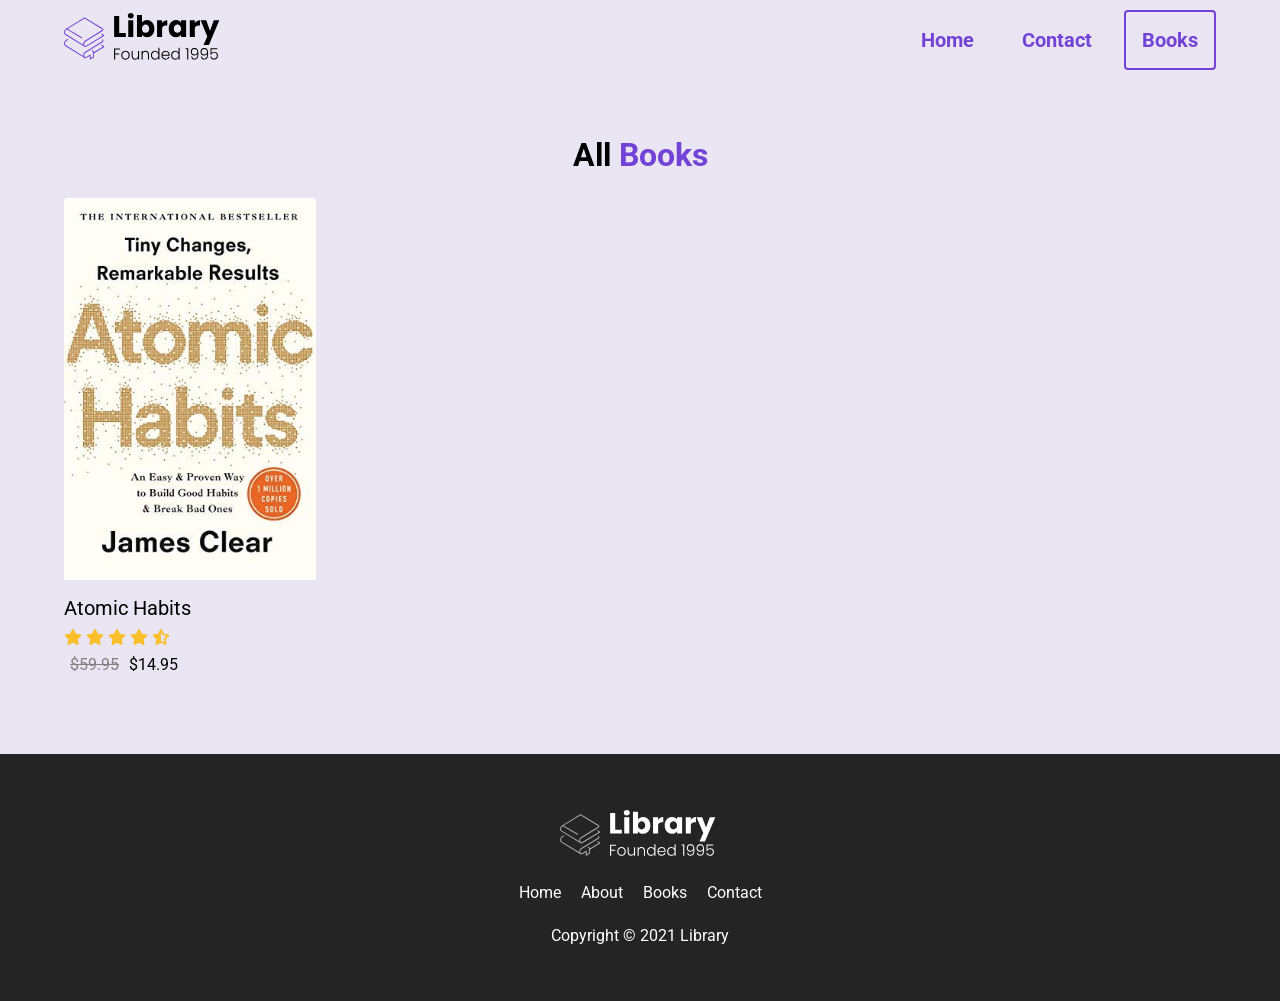
==== books.html @ ebd0ae80 "new pages added" ====
<!DOCTYPE html>
<html lang="en">
<head>
    <meta charset="UTF-8">
    <meta name="viewport" content="width=device-width, initial-scale=1.0">
    <title>Libray</title>
    <link rel="stylesheet" href="style.css">
    <link rel="stylesheet" href="https://cdnjs.cloudflare.com/ajax/libs/font-awesome/6.4.0/css/all.min.css">
  <script src="index.js"></script>
  <script src="books.js"></script>
</head>
<body id="books__body">
  <section>
    <nav>
      <div class="nav__container">
        <img class="logo" src="assets/Library.svg" alt="">
        <ul class="nav__links">
          <li><a href="#" class="nav__link">Home</a></li>
          <li><a href="#" class="nav__link">Contact</a></li>
          <li><a href="#" class="nav__link nav__link--primary">Books</a></li>
        </ul>
        <button class="btn__menu" onclick="openMenu()">
          <i class="fas fa-bars"></i>
        </button>
        <div class="menu__backdrop" style="visibility: hidden;">
          <button class="btn__menu btn__menu--close" onclick="closeMenu()">
            <i class="fas fa-times"></i>
          </button>
          <ul class="menu__links">
            <li class="menu__list">
              <a href="#" class="menu__link" onclick="closeMenu()">Home</a>
            </li>
            <li class="menu__list">
              <a href="#features" class="menu__link" onclick="closeMenu()">Books</a>
            </li>
            <li class="menu__list">
              <a class="menu__link no-cursor" onclick="closeMenu()">Contacts</a>
            </li>
          </ul>
        </div>
      </div>
    </nav>
  </section>

  <main id="books__main">
    <section>
      <div class="container">
        <div class="row">
            <h2 class="section__title books__header--title">
              All <span class="purple">Books</span>
            </h2>
            <div class="book">
              <figure class="book__img--wrapper">
                <img src="assets/atomic habits.jpg" alt="" class="book__title">
              </figure>
              <div class="book__title">
                Atomic Habits
              </div>
              <div class="book__ratings">
                <i class="fas fa-star"></i>
                <i class="fas fa-star"></i>
                <i class="fas fa-star"></i>
                <i class="fas fa-star"></i>
                <i class="fas fa-star-half-alt"></i>
              </div>
              <div class="book__price">
                <span class="book__price--normal">$59.95</span> $14.95
              </div>
            </div>
        </div>
      </div>
    </section>
  </main>

  <footer>
    <div class="container">
      <div class="row row__column">
        <a href="#">
          <figure class="footer__logo">
            <img src="assets/Library.svg" class="footer__logo--img" alt="">
          </figure>
        </a>
        <div class="footer__list">
          <a href="#" class="footer__link">Home</a>
          <a class="footer__link no-cursor">About</a>
          <a href="#features" class="footer__link">Books</a>
          <a class="footer__link no-cursor">Contact</a>
        </div>
        <div class="footer__copyright">Copyright &copy; 2021 Library</div>
      </div>
    </div>
  </footer>
</body>

</html>
---- style.css ----
@import url('https://fonts.googleapis.com/css2?family=Roboto:ital,wght@0,100..900;1,100..900&display=swap');
*{
    margin: 0;
    padding: 0;
    box-sizing: border-box;
    font-family: "Roboto", sans-serif;
}

html{
    scroll-behavior: smooth;
}

body{

    overflow-x: hidden;
}

a{
    text-decoration: none;
}

nav{
    height: 80px;
    display: flex;
}

img{
    width: 100%;
}

p{
    line-height: 1.5;
}

a:hover{
  text-decoration: underline;  
}

.nav__container{
    width: 100%;
    max-width: 1200px;
    padding: 0 24px;
    display: flex;
    justify-content: space-between;
    align-items: center;
    margin: 0 auto;
}

.purple{
    color: #7342d6;
}

.logo{
    width: 160px;
}

ul{
    display: flex;
}

li{
    list-style-type: none;
}

.nav__link{
    text-decoration: none;
    margin-left: 16px;
    font-size: 20px;
    color: #7342d6;
    font-weight: bold;
    padding: 16px;
}

.nav__link:hover{
   text-decoration: underline; 
}

.nav__link--primary{
    border: 2px solid #7342d6;
    border-radius: 4px;
}

.nav__link--primary:hover{
    text-decoration: none;
}

.btn__menu{
    background-color: transparent;
    font-size: 40px;
    text-align: center;
    border: none;
    color: #7342d6;
    display: none;
}

.menu__backdrop{
    position: absolute;
    background-color: #242424;
    top: 0;
    left: 0;
    right: 0;
    bottom: 0;
    z-index: 100;
    display: flex;
    justify-content: center;
    align-items: center;
    visibility: hidden;
    transition: all 300ms ease;
    opacity: 0;
}



.menu--open .menu__backdrop{
    visibility: visible;
    opacity: 1;
}

.menu--open{
    max-width: 100vh;
    overflow-y: hidden;
}

.menu__links{
    display: flex;
    flex-direction: column;
    align-items: center;
}

.menu__list{
    padding: 32px 0;
    font-size: 40px;
}

.menu__link{
    color: white;
}

.btn__menu--close{
    position: absolute;
    right: 20px;
    top: 10px;
    padding: 8px;
    color: white;
}


/* 

LANDING

*/

#landing{
    background-color: rgb(115, 66, 214, 0.1);
}

header{
    height: calc(100vh - 80px);
}

.header__container{
    width: 100%;
    max-width: 720px;
    margin: 0 auto;
    height: 100%;
    display: flex;
    flex-direction: column;
    justify-content: space-around;
}

.header__description{
    display: flex;
    flex-direction: column;
    align-items: center;
}

h1{
    font-size: 56px;
    color: #7342d6;
    margin-bottom: 24px;
    text-align: center;
}

h2{
    text-align: center;
    font-size: 32px;
    margin-bottom: 48px;
}

button{
    cursor: pointer;
}

button:active{
    transform: translateY(1px);
}

.btn{
    padding: 12px 24px;
    background-color: #7342d6;
    color: white;
    font-size: 20px;
    border-radius: 4px;
    border: none;
}

.header__img--wrapper{
    padding: 20px;
    z-index: 2;
}

.container{
    padding: 56px 0;
}

.row{
    width:100%;
    max-width: 1200px;
    margin: 0 auto;
}

.row__column{
    display: flex;
    flex-direction: column;
    align-items: center;
}

.no-cursor{
    cursor: not-allowed;
}

/* 

HIGHLIGHTS 

*/

#highlights {
    position: relative;
    max-width: 100%vh;
    display: flex;
    justify-content: center;
}

#highlights::before,
#highlights::after {
    background: url('assets/wave.svg');
    content: "";
    position: absolute;
    width: 101vw;
    height: 12vw;
    left: 0;
    z-index: 1;
    background-size: cover;
    background-repeat: no-repeat;
}

#highlights:before {
    top: 1px;
    transform: translateY( -100%);
}
#highlights:after {
    bottom: 1px;
    transform: translateY( 100%) rotate(180deg);
}

.highlight__wrapper{
    display: flex;
    flex-wrap: wrap;

}

.highlight{
    display: flex;
    flex-direction: column;
    align-items: center;
    padding: 0 24px;
}

.highlight__para{
    text-align: center;
    max-width: 280px;
}

.highlight__img{
    border: 2px solid #7342d65d;
    color: #7342d6;
    width: 100px;
    height: 100px;
    display: flex;
    align-items: center;
    justify-content: center;
    border-radius: 4px;
    font-size: 32px;
    margin-bottom: 24px;
}

.highlight__subtitle{
    font-size: 20px;
    margin-bottom: 16px;
    text-align: center;
}

/* 

FEATURES

*/

#features
{
    background-color: rgba(115, 66, 214, 0.1);
    padding-top: 8vw;
}

.books {
    display: flex;
    flex-wrap: wrap;
}

.book{
    width: 25%;
    padding: 24px;
}

.book__img{
    height: 380px;
    transition: all 300ms ease;
    cursor: not-allowed;
}

.book__img--wrapper{
    margin-bottom: 8px;
    border-radius: 4px;
    overflow: hidden;
    display: flex;
}

.book:hover .book__img{
    transform: scale(1.03);
}

.book__title {
    font-size: 20px;
    margin-bottom: 8px;
}

.book__title:hover{
    text-decoration: underline;
    cursor: no-drop;
}

.book__ratings{
    margin-bottom: 8px;
    color: #fabf2a;
}

.book__price--normal{
    text-decoration: line-through;
    padding: 6px;
    color: gray;
}


#recent {
    padding-top: 8vw;
}



/* 

EXPLORE 

*/

#explore{
    background-color: rgba(115, 66, 214, 0.1);
}


/* 

Footer

*/

footer{
    background-color: #242424
}

.footer__logo{
    display: flex;
}

.footer__logo--img{
    width: 160px;
    filter: grayscale(1) invert(1 );
}

.footer__link{
    color: white;
    padding: 0 8px;
}

.footer__copyright{
    color: #fff;
}

.footer__list{
    margin: 20px 0 24px 0;
}

/* BOOKS PAGE

**
*/

#books__body {
  background-color: rgba(47, 6, 130, 0.1);
  display: flex;
  flex-direction: column;
  min-height: 100vh;
}

#books__main {
  flex: 1;
}

.books__header {
  display: flex;
  justify-content: space-between;
  align-items: center;
  padding: 0 24px;
}

.books__header--title {
  margin-bottom: 0;
}

select {
  background-color: #fff;
  border-radius: 4px;
  border: 1px solid #dcdfe6;
  color: #606266;
  height: 40px;
  line-height: 40px;
  outline: none;
  padding: 0 16px;
  width: 100%;
  max-width: 200px;
}

.books__loading {
  width: 100%;
  display: flex;
  align-items: center;
  justify-content: center;
  padding-top: 60px;
  font-size: 60px;
  color: #7342d6;
}

.books__loading--spinner {
  display: none !important;
}

.books__loading .books__loading--spinner {
  display: block !important;
}

.fa-spinner {
  animation: rotate 600ms infinite linear;
}

@keyframes rotate {
  0% {
    transform: rotate(0);
  }

  100% {
    transform: rotate(360deg);
  }
}


/* 
SMALL PHONES, TABLETS, LARGE SMARTPHONES
 */

@media (max-width: 768px) {
    .header__description{
     padding: 0 24px;   
    }

    h1{
        font-size: 40px;
    }

    h2{
        font-size: 26px;
    }

    button{
        font-size: 18px;
    }

    .book{
        width: 50%;
    }
}

/* SMALL PHONES, LARGE SMART PHONES*/
@media (max-width: 550px) {
    .nav__links{
        display: none;
    }

    .btn__menu{
        display: block;
    }

    .highlight{
        width: 100%;
        margin-bottom: 24px;
    }

    .highlight:not(:last-child){
        margin-bottom: 24px;
    }
}
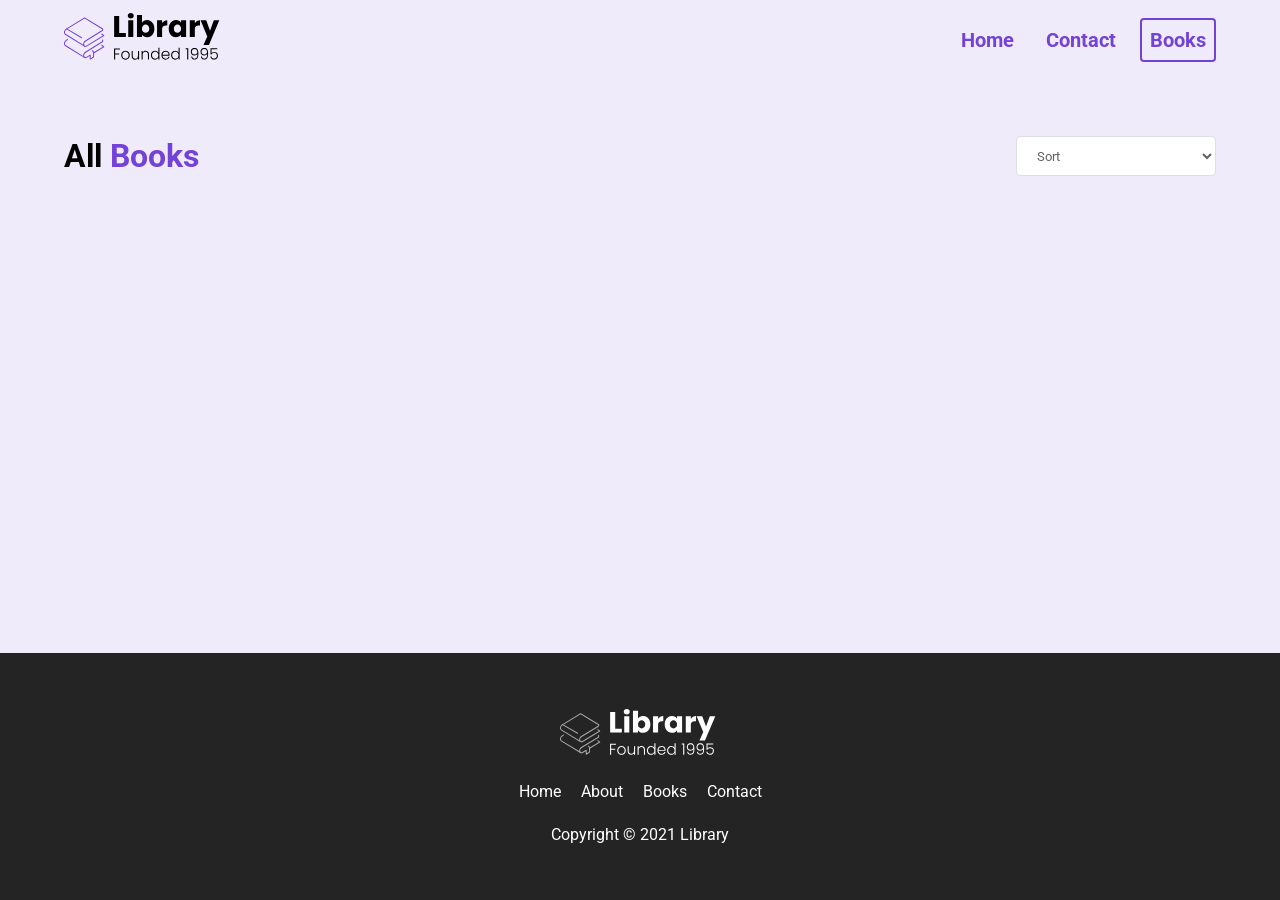
==== commit 4c058848: "new updated pages" ====
--- a/books.html
+++ b/books.html
@@ -1,14 +1,17 @@
 <!DOCTYPE html>
 <html lang="en">
+
 <head>
-    <meta charset="UTF-8">
-    <meta name="viewport" content="width=device-width, initial-scale=1.0">
-    <title>Libray</title>
-    <link rel="stylesheet" href="style.css">
-    <link rel="stylesheet" href="https://cdnjs.cloudflare.com/ajax/libs/font-awesome/6.4.0/css/all.min.css">
+  <meta charset="UTF-8">
+  <meta http-equiv="X-UA-Compatible" content="IE=edge">
+  <meta name="viewport" content="width=device-width, initial-scale=1.0">
+  <title>Library</title>
+  <link rel="stylesheet" href="styles.css">
+  <link rel="stylesheet" href="https://cdnjs.cloudflare.com/ajax/libs/font-awesome/6.4.0/css/all.min.css">
   <script src="index.js"></script>
   <script src="books.js"></script>
 </head>
+
 <body id="books__body">
   <section>
     <nav>
@@ -46,27 +49,20 @@
     <section>
       <div class="container">
         <div class="row">
+          <div class="books__header">
             <h2 class="section__title books__header--title">
               All <span class="purple">Books</span>
             </h2>
-            <div class="book">
-              <figure class="book__img--wrapper">
-                <img src="assets/atomic habits.jpg" alt="" class="book__title">
-              </figure>
-              <div class="book__title">
-                Atomic Habits
-              </div>
-              <div class="book__ratings">
-                <i class="fas fa-star"></i>
-                <i class="fas fa-star"></i>
-                <i class="fas fa-star"></i>
-                <i class="fas fa-star"></i>
-                <i class="fas fa-star-half-alt"></i>
-              </div>
-              <div class="book__price">
-                <span class="book__price--normal">$59.95</span> $14.95
-              </div>
-            </div>
+            <select id="filter">
+              <option value="" disabled selected>Sort</option>
+              <option value="LOW_TO_HIGH">Price, Low to High</option>
+              <option value="HIGH_TO_LOW">Price, High to Low</option>
+              <option value="RATING">Rating</option>
+            </select>
+          </div>
+          <div class="books">
+            
+          </div>
         </div>
       </div>
     </section>
--- a/styles.css
+++ b/styles.css
@@ -0,0 +1,531 @@
+@import url('https://fonts.googleapis.com/css2?family=Roboto:wght@400;500;700&display=swap');
+* {
+  padding: 0;
+  margin: 0;
+  box-sizing: border-box;
+  font-family: 'Roboto', sans-serif;
+}
+
+html {
+  scroll-behavior: smooth;
+}
+
+body {
+  max-width: 100vw;
+  overflow-x: hidden;
+}
+
+nav {
+  height: 80px;
+  display: flex;
+}
+
+img {
+  width: 100%;
+}
+
+p {
+  line-height: 1.5;
+}
+
+a {
+  text-decoration: none;
+}
+
+a:hover {
+  text-decoration: underline;
+}
+
+
+
+ul {
+  display: flex;
+}
+
+li {
+  list-style-type: none;
+}
+
+h1 {
+  font-size: 56px;
+  color: #7342d6;
+  margin-bottom: 24px;
+  text-align: center;
+}
+
+h2 {
+  font-size: 32px;
+  margin-bottom: 32px;
+  text-align: center;
+}
+
+button {
+  cursor: pointer;
+}
+
+button:active {
+  transform: translateY(1px);
+}
+
+.btn {
+  background-color: #7342d6;
+  color: white;
+  padding: 12px 24px;
+  font-size: 20px;
+  border-radius: 4px;
+  border: none;
+}
+
+.purple {
+  color: #7342d6;
+}
+
+.logo {
+  width: 160px;
+}
+
+.nav__container {
+  width: 100%;
+  max-width: 1200px;
+  padding: 0 24px;
+  display: flex;
+  justify-content: space-between;
+  align-items: center;
+  margin: 0 auto;
+}
+
+.nav__link {
+  margin-left: 16px;
+  text-decoration: none;
+  font-size: 20px;
+  color: #7342d6;
+  font-weight: bold;
+  padding: 8px;
+}
+
+.nav__link:hover {
+  text-decoration: underline;
+}
+
+.nav__link--primary {
+  border: 2px solid #7342d6;
+  border-radius: 4px;
+}
+
+.nav__link--primary:hover {
+  text-decoration: none;
+}
+
+.btn__menu {
+  background-color: transparent;
+  font-size: 40px;
+  border: none;
+  color: #7342d6;
+  display: none;
+}
+
+.menu__backdrop {
+  position: absolute;
+  background-color: #242424;
+  top: 0;
+  left: 0;
+  right: 0;
+  bottom: 0;
+  z-index: 99;
+  display: flex;
+  align-items: center;
+  justify-content: center;
+  visibility: hidden;
+  transition: all 300ms ease;
+  opacity: 0;
+  transform: translate(100%);
+}
+
+.menu--open {
+  max-height: 100vh;
+  overflow: hidden;
+}
+
+.menu--open .menu__backdrop {
+  visibility: visible !important;
+  opacity: 1;
+  transform: translate(0);
+}
+
+.menu__links {
+  display: flex;
+  flex-direction: column;
+  align-items: center;
+}
+
+.menu__list {
+  padding: 32px 0;
+}
+
+.menu__link {
+  color: white;
+  font-size: 40px;
+}
+
+.btn__menu--close {
+  position: absolute;
+  top: 10px;
+  right: 20px;
+  padding: 8px;
+  color: white;
+}
+
+
+/* 
+
+LANDING
+
+*/
+
+#landing {
+  background-color: rgba(115, 66, 214, 0.1)
+}
+
+header {
+  height: calc(100vh - 80px);
+}
+
+.header__container {
+  width: 100%;
+  max-width: 720px;
+  margin: 0 auto;
+  height: 100%;
+  display: flex;
+  flex-direction: column;
+  justify-content: space-around;
+}
+
+.header__description {
+  display: flex;
+  flex-direction: column;
+  align-items: center;
+}
+
+.header__img--wrapper {
+  padding: 20px;
+
+  /* Added this after the tutorial to 
+  show it over the wave on larger screens */
+  z-index: 50;
+}
+
+.container {
+  padding: 56px 0;
+}
+
+.row {
+  width: 100%;
+  max-width: 1200px;
+  margin: 0 auto;
+}
+
+.row__column {
+  display: flex;
+  flex-direction: column;
+  align-items: center;
+}
+
+.no-cursor {
+  cursor: not-allowed;
+}
+/* 
+
+HIGHLIGHTS 
+
+*/
+
+#highlights {
+  position: relative;
+  max-width: 100vw;
+}
+
+#highlights:after,
+#highlights:before {
+  background: url('assets/wave.svg');
+  content: "";
+  position: absolute;
+  width: 101vw;
+  height: 12vw;
+  left: 0;
+  z-index: 1;
+  background-size: cover;
+  background-repeat: no-repeat;
+}
+
+#highlights:before {
+  transform: translateY(-100%);
+  top: 1px;
+}
+
+#highlights:after {
+  transform: translateY(100%) rotate(180deg);
+  bottom: 1px;
+}
+
+.highlight__wrapper {
+  display: flex;
+  flex-wrap: wrap;
+}
+
+.highlight {
+  padding: 0 24px;
+  width: calc(100% / 3);
+  display: flex;
+  align-items: center;
+  flex-direction: column;
+}
+
+.highlight__para {
+  text-align: center;
+  max-width: 280px;
+}
+
+.highlight__img {
+  border: 2px solid #7342d65d;
+  color: #7342d6;
+  width: 100px;
+  height: 100px;
+  display: flex;
+  align-items: center;
+  justify-content: center;
+  border-radius: 4px;
+  font-size: 32px;
+  margin-bottom: 24px;
+}
+
+.highlight__subtitle {
+  font-size: 20px;
+  margin-bottom: 16px;
+  text-align: center;
+}
+
+/* 
+
+FEATURES 
+
+*/
+
+#features {
+  padding-top: 8vw;
+  background-color: rgba(115, 66, 214, 0.1);
+}
+
+.books {
+  display: flex;
+  flex-wrap: wrap;
+}
+
+.book {
+  width: 25%;
+  padding: 24px;
+  /* Added after tutorial to push all the books images down */
+  display: flex;
+  flex-direction: column;
+  justify-content: flex-end;
+}
+
+.book__img {
+  max-height: 380px;
+  transition: all 300ms ease;
+  cursor: not-allowed;
+  /* Added after tutorial to maintain image aspect ratio */
+  object-fit: contain;
+  object-position: left;
+}
+
+.book__img--wrapper {
+  margin-bottom: 8px;
+  border-radius: 4px;
+  overflow: hidden;
+  display: flex;
+}
+
+.book:hover .book__img {
+  transform: scale(1.03);
+}
+
+.book__title {
+  font-size: 20px;
+  margin-bottom: 8px;
+}
+
+.book__title:hover {
+  text-decoration: underline;
+  cursor: not-allowed;
+}
+
+.book__ratings {
+  margin-bottom: 8px;
+  color: #fabf2a;
+}
+
+.book__price--normal {
+  text-decoration: line-through;
+  padding-right: 6px;
+  color: #bfbfbf;
+}
+
+/* 
+
+EXPLORE
+
+*/
+
+#explore {
+  background-color: rgba(115, 66, 214, 0.1);
+}
+
+/* 
+
+FOOTER
+
+*/
+
+footer {
+  background-color: #242424;
+}
+
+.footer__logo {
+  display: flex;
+}
+
+.footer__logo--img {
+  width: 160px;
+  filter: grayscale(1) invert(1);
+}
+
+.footer__link,
+.footer__copyright {
+  color: #fff;
+}
+
+.footer__list {
+  margin: 20px 0 24px 0;
+}
+
+.footer__link {
+  padding: 0 8px;
+}
+
+/* 
+**
+
+BOOKS PAGE
+
+**
+*/
+
+#books__body {
+  background-color: rgba(115, 66, 214, 0.1);
+  display: flex;
+  flex-direction: column;
+  min-height: 100vh;
+}
+
+#books__main {
+  flex: 1;
+}
+
+.books__header {
+  display: flex;
+  justify-content: space-between;
+  align-items: center;
+  padding: 0 24px;
+}
+
+.books__header--title {
+  margin-bottom: 0;
+}
+
+select {
+  background-color: #fff;
+  border-radius: 4px;
+  border: 1px solid #dcdfe6;
+  color: #606266;
+  height: 40px;
+  line-height: 40px;
+  outline: none;
+  padding: 0 16px;
+  width: 100%;
+  max-width: 200px;
+}
+
+.books__loading {
+  width: 100%;
+  display: flex;
+  align-items: center;
+  justify-content: center;
+  padding-top: 60px;
+  font-size: 60px;
+  color: #7342d6;
+}
+
+.books__loading--spinner {
+  display: none !important;
+}
+
+.books__loading .books__loading--spinner {
+  display: block !important;
+}
+
+.fa-spinner {
+  animation: rotate 600ms infinite linear;
+}
+
+@keyframes rotate {
+  0% {
+    transform: rotate(0);
+  }
+
+  100% {
+    transform: rotate(360deg);
+  }
+}
+
+/* SMALL PHONES, TABLETS, LARGE SMARTPHONES */
+@media (max-width: 768px) {
+  .header__description {
+    padding: 0 24px;
+  }
+
+  h1 {
+    font-size: 40px;
+  }
+
+  h2 {
+    font-size: 26px;
+  }
+
+  button {
+    font-size: 18px;
+  }
+
+  .book {
+    width: 50%;
+  }
+}
+
+
+/* SMALL PHONES, LARGE SMARTPHONES */
+@media (max-width: 550px) {
+  .btn__menu {
+    display: block;
+  }
+
+  .nav__links {
+    display: none;
+  }
+
+  .highlight {
+    width: 100%;
+  }
+
+  .highlight:not(:last-child) {
+    margin-bottom: 24px;
+  }
+}
